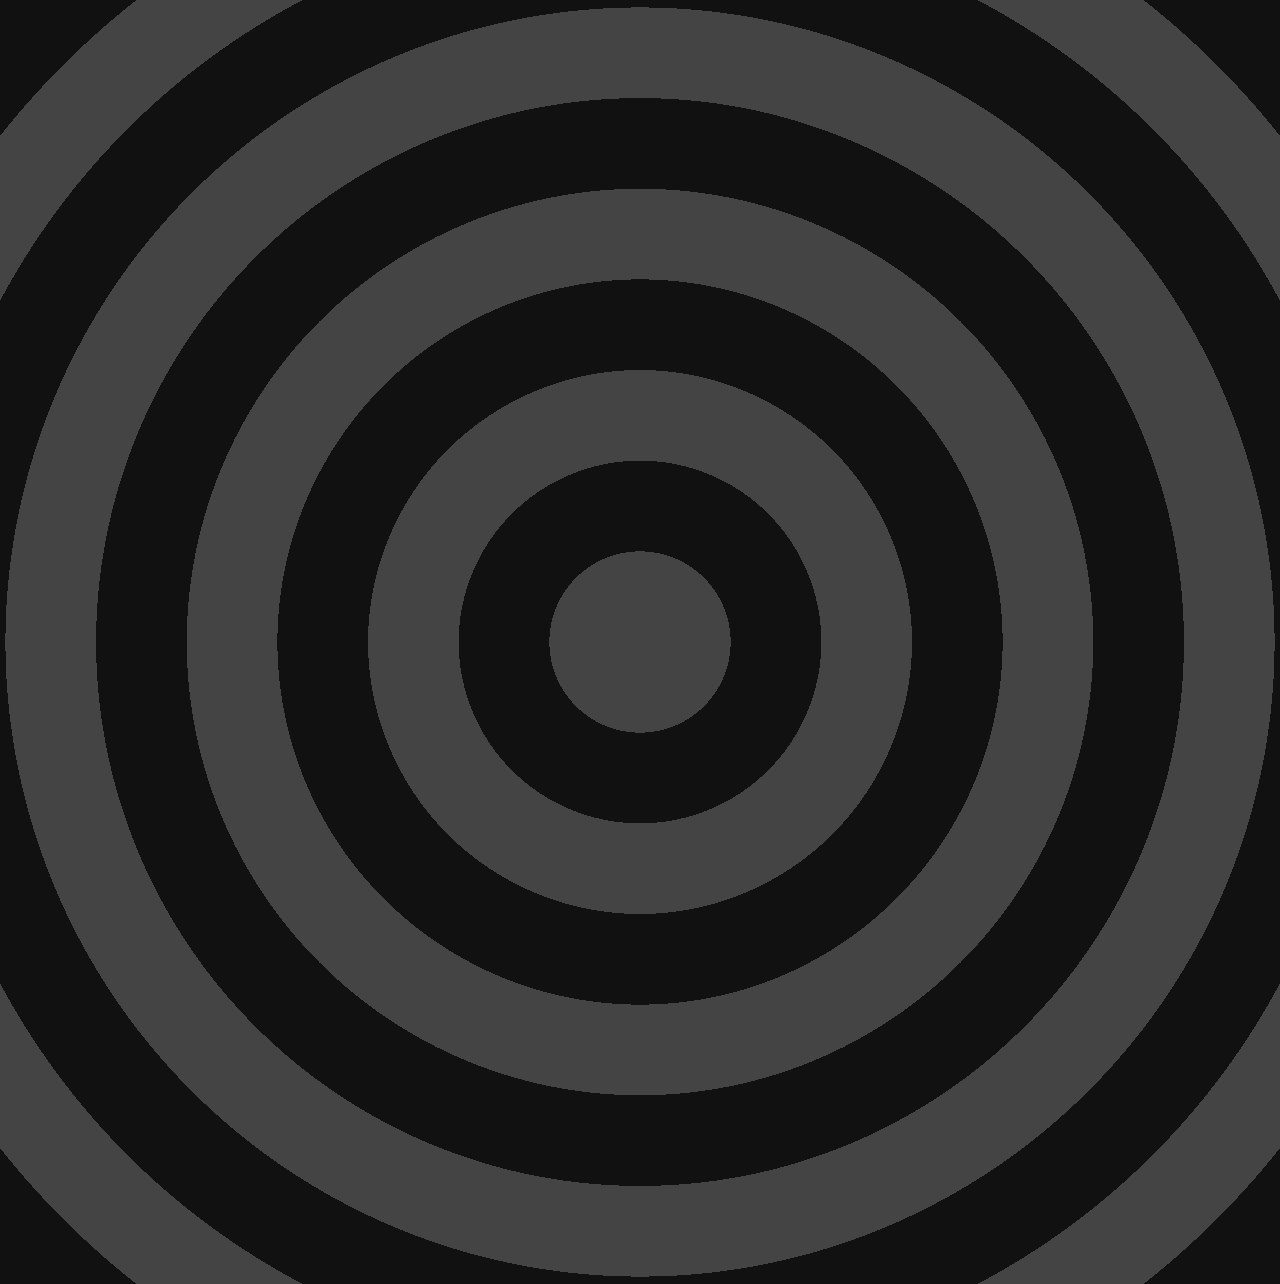
==== index2.html @ 6a1c6e18 "Create index2.html" ====
<!DOCTYPE html>
<html lang="en">
<head>
  <meta charset="UTF-8">
  <meta http-equiv="X-UA-Compatible" content="IE=edge">
  <meta name="viewport" content="width=device-width, initial-scale=1.0">
  <link rel="stylesheet" href="style.css">
  <title>Document</title>
</head>
<body>
  <div class="logo">
    <div class="border"></div>
    <svg xmlns="http://www.w3.org/2000/svg" fill="none" viewBox="0 0 400 400">
      <rect x="0" y="0" width="400" height="400" fill="var(--bg)" />
      <circle cx="114" cy="229" r="18" fill="var(--cyan)" />
      <circle cx="318" cy="237" r="7" fill="var(--magenta)" />
      <circle cx="245" cy="144" r="10" fill="var(--yellow)" />
      <path class="gear-y" fill="var(--yellow-dark)" fill-rule="evenodd" clip-rule="evenodd" d="M274.517 76.886a7.234 7.234 0 0 0-9.614 3.498l-4.287 9.187c-.968 2.075-3.302 3.127-5.552 2.702-2.204-.417-3.932-2.179-4.127-4.413l-.895-10.255a7.234 7.234 0 0 0-7.836-6.577l-4.913.429a7.233 7.233 0 0 0-6.577 7.836l.796 9.116c.238 2.727-1.533 5.199-4.105 6.135-2.573.936-5.519.18-7.089-2.064l-5.619-8.029a7.234 7.234 0 0 0-10.075-1.778l-4.041 2.828a7.234 7.234 0 0 0-1.778 10.074l6.588 9.413c1.106 1.58.941 3.699-.295 5.178-1.241 1.484-3.324 2.041-5.077 1.223l-9.953-4.643a7.235 7.235 0 0 0-9.614 3.497l-2.085 4.469a7.235 7.235 0 0 0 3.497 9.615l8.764 4.089c2.32 1.082 3.492 3.694 3.04 6.213-.45 2.505-2.433 4.49-4.969 4.711l-10.096.881a7.234 7.234 0 0 0-6.577 7.836l.429 4.913a7.234 7.234 0 0 0 7.836 6.578l10.67-.932c2.272-.198 4.343 1.251 5.131 3.391.793 2.154.142 4.617-1.739 5.933l-7.939 5.557a7.233 7.233 0 0 0-1.778 10.074l2.828 4.041a7.233 7.233 0 0 0 10.074 1.778l7.818-5.472c1.978-1.384 4.628-1.162 6.487.377 1.882 1.558 2.625 4.188 1.592 6.402l-4.174 8.947a7.234 7.234 0 0 0 3.497 9.614l4.469 2.085a7.234 7.234 0 0 0 9.614-3.497l4.351-9.326c.988-2.118 3.351-3.213 5.657-2.833 2.351.387 4.221 2.239 4.428 4.612l.881 10.096a7.234 7.234 0 0 0 7.836 6.577l4.913-.429a7.234 7.234 0 0 0 6.578-7.836l-.984-11.264c-.163-1.876 1.023-3.593 2.792-4.237 1.77-.643 3.781-.089 4.861 1.453l6.111 8.732a7.234 7.234 0 0 0 10.075 1.778l4.04-2.828a7.233 7.233 0 0 0 1.779-10.074l-5.125-7.323c-1.546-2.208-1.27-5.168.466-7.229 1.732-2.058 4.626-2.879 7.064-1.742l8.56 3.994a7.234 7.234 0 0 0 9.614-3.498l2.085-4.469a7.233 7.233 0 0 0-3.497-9.614l-9.743-4.546c-1.875-.874-2.848-2.965-2.493-5.003.356-2.047 1.985-3.659 4.054-3.839l10.249-.895a7.233 7.233 0 0 0 6.577-7.836l-.429-4.913a7.233 7.233 0 0 0-7.836-6.577l-9.698.846c-2.336.204-4.461-1.299-5.254-3.505-.787-2.192-.12-4.687 1.789-6.023l8.812-6.167a7.234 7.234 0 0 0 1.778-10.075l-2.828-4.04a7.233 7.233 0 0 0-10.074-1.779l-8.913 6.238c-1.809 1.267-4.239 1.056-5.922-.376-1.665-1.416-2.299-3.769-1.374-5.75l4.46-9.56a7.234 7.234 0 0 0-3.497-9.615l-4.469-2.085ZM245 171c14.912 0 27-12.088 27-27s-12.088-27-27-27-27 12.088-27 27 12.088 27 27 27Z" />
      <path class="gear-m" fill="var(--magenta-dark)" fill-rule="evenodd" clip-rule="evenodd" d="M337.269 186.702a4.801 4.801 0 0 0-6.381 2.321l-3.045 6.527c-.943 2.021-3.152 3.095-5.369 2.85a39.58 39.58 0 0 0-5.037-.234c-2.219.038-4.308-1.224-5.066-3.309l-2.8-7.696a4.8 4.8 0 0 0-6.153-2.87l-8.058 2.931a4.8 4.8 0 0 0-2.87 6.152l2.742 7.538c.766 2.107-.049 4.44-1.808 5.83a39.581 39.581 0 0 0-4.075 3.707c-1.541 1.613-3.923 2.209-5.944 1.266l-6.528-3.046a4.801 4.801 0 0 0-6.38 2.321l-3.626 7.771a4.801 4.801 0 0 0 2.321 6.38l6.528 3.046c2.021.943 3.095 3.151 2.849 5.368a39.385 39.385 0 0 0-.237 4.76c.022 2.204-1.239 4.274-3.311 5.027l-6.86 2.496a4.8 4.8 0 0 0-2.87 6.153l2.931 8.058a4.8 4.8 0 0 0 6.153 2.87l6.513-2.369c2.12-.771 4.467.058 5.853 1.839a39.548 39.548 0 0 0 3.878 4.291c1.612 1.541 2.208 3.924 1.265 5.945l-3.045 6.527a4.801 4.801 0 0 0 2.321 6.381l7.77 3.625a4.801 4.801 0 0 0 6.381-2.321l3.045-6.527c.943-2.021 3.152-3.095 5.369-2.85 1.838.204 3.677.277 5.504.223 2.241-.065 4.364 1.199 5.131 3.306l2.128 5.85a4.8 4.8 0 0 0 6.153 2.87l8.057-2.931a4.801 4.801 0 0 0 2.871-6.153l-2.185-6.008c-.759-2.085.031-4.395 1.756-5.79a39.568 39.568 0 0 0 3.71-3.416c1.541-1.613 3.923-2.209 5.945-1.266l6.527 3.045a4.8 4.8 0 0 0 6.38-2.32l3.626-7.771a4.8 4.8 0 0 0-2.321-6.38l-6.528-3.046c-2.021-.943-3.095-3.151-2.849-5.368.214-1.931.283-3.863.214-5.78-.082-2.255 1.184-4.399 3.304-5.17l6.691-2.434a4.8 4.8 0 0 0 2.87-6.153l-2.931-8.057a4.801 4.801 0 0 0-6.153-2.871l-7.037 2.56c-2.073.754-4.368-.022-5.767-1.726a39.67 39.67 0 0 0-3.24-3.494c-1.613-1.541-2.209-3.924-1.266-5.945l3.045-6.527a4.801 4.801 0 0 0-2.321-6.381l-7.77-3.625ZM318 255c9.941 0 18-8.059 18-18s-8.059-18-18-18-18 8.059-18 18 8.059 18 18 18Z" />
      <path class="gear-c" fill="var(--cyan-dark)" fill-rule="evenodd" clip-rule="evenodd" d="M149.281 145.451a4.804 4.804 0 0 0-6.384 2.322l-4.504 9.654c-1.035 2.219-3.569 3.286-5.931 2.642a71.624 71.624 0 0 0-3.413-.841c-2.386-.526-4.133-2.641-4.026-5.082l.474-10.806a4.803 4.803 0 0 0-4.588-5.009l-7.435-.326a4.803 4.803 0 0 0-5.009 4.588l-.482 10.993c-.106 2.415-1.993 4.357-4.385 4.7-.772.111-1.542.234-2.309.37-2.404.425-4.823-.861-5.658-3.154l-3.621-9.955a4.803 4.803 0 0 0-6.156-2.872l-6.993 2.544a4.803 4.803 0 0 0-2.871 6.155l3.66 10.062c.828 2.278-.18 4.802-2.272 6.03-.57.336-1.137.679-1.7 1.031-2.055 1.285-4.758 1.013-6.395-.775l-7.543-8.234a4.803 4.803 0 0 0-6.785-.297l-5.488 5.026a4.803 4.803 0 0 0-.297 6.786l7.48 8.166c1.645 1.797 1.67 4.531.19 6.467a71.257 71.257 0 0 0-1.303 1.761c-1.41 1.966-4.006 2.745-6.198 1.722l-9.839-4.59a4.803 4.803 0 0 0-6.383 2.322l-3.146 6.743a4.804 4.804 0 0 0 2.322 6.384l9.654 4.504c2.219 1.035 3.286 3.569 2.642 5.932a71.033 71.033 0 0 0-.62 2.443c-.554 2.352-2.653 4.061-5.067 3.955l-10.563-.463a4.802 4.802 0 0 0-5.008 4.588l-.326 7.434a4.804 4.804 0 0 0 4.588 5.009l10.369.454c2.442.107 4.396 2.034 4.71 4.458.142 1.103.31 2.201.503 3.294.425 2.404-.86 4.824-3.154 5.658l-9.955 3.621a4.804 4.804 0 0 0-2.871 6.156l2.543 6.993a4.804 4.804 0 0 0 6.156 2.872l10.061-3.66c2.279-.829 4.803.18 6.03 2.271.243.413.49.823.74 1.232 1.262 2.052.981 4.734-.795 6.361l-8.094 7.414a4.803 4.803 0 0 0-.297 6.786l5.026 5.487a4.802 4.802 0 0 0 6.786.298l7.87-7.209c1.809-1.656 4.563-1.67 6.5-.166 1 .777 2.025 1.53 3.075 2.259 2.011 1.396 2.822 4.024 1.786 6.242l-4.504 9.654a4.804 4.804 0 0 0 2.322 6.384l6.744 3.146a4.803 4.803 0 0 0 6.383-2.322l4.59-9.838c1.023-2.193 3.513-3.264 5.856-2.663.485.124.97.243 1.456.357 2.354.552 4.065 2.652 3.959 5.067l-.468 10.674a4.802 4.802 0 0 0 4.588 5.009l7.434.326a4.803 4.803 0 0 0 5.009-4.588l.46-10.501c.107-2.44 2.032-4.394 4.454-4.709.887-.115 1.77-.247 2.651-.395 2.391-.403 4.786.883 5.614 3.162l3.736 10.268a4.802 4.802 0 0 0 6.155 2.872l6.993-2.544a4.803 4.803 0 0 0 2.872-6.156l-3.696-10.161c-.835-2.294.194-4.834 2.309-6.052a71.436 71.436 0 0 0 2.593-1.569c2.058-1.304 4.778-1.039 6.423.757l6.989 7.63a4.803 4.803 0 0 0 6.786.297l5.487-5.026a4.802 4.802 0 0 0 .298-6.786l-7.041-7.687c-1.638-1.788-1.671-4.505-.211-6.441a70.466 70.466 0 0 0 1.655-2.287c1.396-2.011 4.024-2.821 6.243-1.786l9.654 4.504a4.803 4.803 0 0 0 6.383-2.322l3.146-6.744a4.802 4.802 0 0 0-2.322-6.383l-9.838-4.59c-2.192-1.023-3.264-3.513-2.663-5.856.207-.807.4-1.616.578-2.425.524-2.388 2.64-4.137 5.083-4.03l10.918.479a4.803 4.803 0 0 0 5.009-4.588l.326-7.435a4.803 4.803 0 0 0-4.588-5.009l-11.126-.487c-2.413-.106-4.355-1.991-4.7-4.382a71.221 71.221 0 0 0-.26-1.666c-.402-2.391.883-4.786 3.162-5.614l10.268-3.736a4.802 4.802 0 0 0 2.872-6.155l-2.544-6.993a4.802 4.802 0 0 0-6.155-2.872l-10.162 3.696c-2.294.835-4.833-.193-6.052-2.308a71.214 71.214 0 0 0-1.864-3.057c-1.328-2.06-1.072-4.801.735-6.457l7.776-7.123a4.804 4.804 0 0 0 .298-6.786l-5.027-5.487a4.803 4.803 0 0 0-6.786-.297l-7.988 7.317c-1.777 1.627-4.474 1.672-6.409.236-.32-.238-.642-.473-.967-.706-1.966-1.409-2.745-4.006-1.722-6.198l4.59-9.838a4.803 4.803 0 0 0-2.322-6.384l-6.743-3.146ZM114 280c28.167 0 51-22.833 51-51s-22.833-51-51-51c-28.166 0-51 22.833-51 51s22.834 51 51 51Z" />
      <path class="line-c" fill="var(--cyan)" fill-rule="evenodd" d="M89.6 330.553c-11.457-3.374-16.771-14.939-11.87-25.83l99.584-221.271c4.902-10.892 18.163-16.986 29.621-13.612 11.457 3.374 16.771 14.939 11.869 25.83l-99.583 221.271c-4.902 10.892-18.164 16.986-29.62 13.612Z" clip-rule="evenodd" />
      <path class="line-m" fill="var(--magenta)" fill-rule="evenodd" d="M110.345 238.144c0-11.944 9.683-21.626 21.626-21.626h134.561c11.944 0 21.626 9.682 21.626 21.626 0 11.943-9.682 21.626-21.626 21.626H131.971c-11.943 0-21.626-9.683-21.626-21.626Z" clip-rule="evenodd" />
      <path class="line-y" fill="var(--yellow)" fill-rule="evenodd" d="M192.118 69.84c10.891-4.901 23.694-.046 28.596 10.846l99.583 221.271c4.902 10.891.046 23.694-10.845 28.596-10.891 4.901-23.694.046-28.596-10.846l-99.584-221.27c-4.901-10.892-.046-23.695 10.846-28.597Z" clip-rule="evenodd" />
    </svg>
  </div>
</body>
</html>
---- style.css ----
* {
    box-sizing: border-box;
  }
  
  html, body {
    margin: 0;
    min-height: 100vh;
    overflow: hidden;
    
    background:
    repeating-radial-gradient(
    circle at center,
      #444 0 10%,
      #111 10% 20%
    );
    
    touch-action: none;
  }
  
  canvas {
    width: 100%;
    height: auto;
    object-fit: contain;
  }
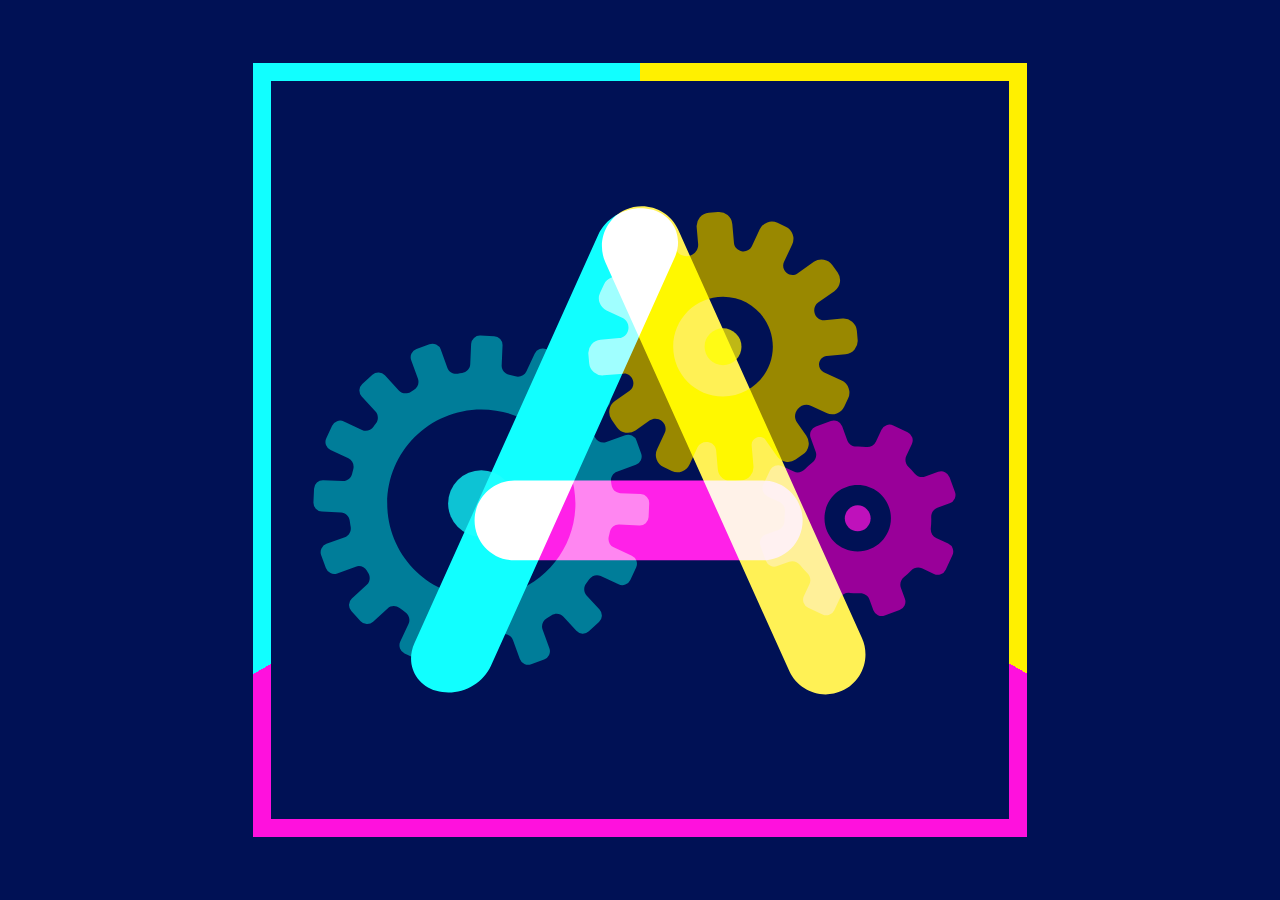
==== commit cfd6034c: "changes" ====
--- a/index2.html
+++ b/index2.html
@@ -4,7 +4,7 @@
   <meta charset="UTF-8">
   <meta http-equiv="X-UA-Compatible" content="IE=edge">
   <meta name="viewport" content="width=device-width, initial-scale=1.0">
-  <link rel="stylesheet" href="style.css">
+  <link rel="stylesheet" href="styles2.css">
   <title>Document</title>
 </head>
 <body>
--- a/styles2.css
+++ b/styles2.css
@@ -0,0 +1,108 @@
+:root {
+    --bg: #015;
+    --yellow-dark: #980;
+    --yellow: #fff000;
+    --magenta-dark: #909;
+    --magenta: #f1d;
+    --cyan-dark: #007d99;
+    --cyan: #1ff;
+    --size: 85vmin;
+    --border-width: 2vmin;
+    --duration: 5s;
+    --ease: ease-in-out;
+  }
+  html,
+  body {
+    height: 100%;
+    background: var(--bg);
+    margin: 0;
+  }
+  body {
+    display: flex;
+    align-items: center;
+    justify-content: center;
+    overflow: hidden;
+  }
+  .logo {
+    position: relative;
+    width: var(--size);
+    height: var(--size);
+    padding: 0.5vmin;
+    overflow: hidden;
+  }
+  .border {
+    position: absolute;
+    top: -25%;
+    left: -25%;
+    width: 150%;
+    height: 150%;
+    background: conic-gradient(
+      var(--yellow) 0deg 120deg,
+      var(--magenta) 120deg 240deg,
+      var(--cyan) 240deg 360deg
+    );
+    transform-origin: center;
+    animation-name: spin-border;
+  }
+  svg {
+    position: absolute;
+    top: var(--border-width);
+    left: var(--border-width);
+    width: calc(100% - var(--border-width) * 2);
+    width: calc(100% - var(--border-width) * 2);
+  }
+  circle {
+    opacity: 0.75;
+  }
+  .border,
+  path {
+    animation-duration: var(--duration);
+    animation-timing-function: var(--ease);
+    animation-direction: alternate;
+    animation-iteration-count: infinite;
+  }
+  path {
+    animation-name: spin-gear;
+  }
+  .line-c,
+  .line-m,
+  .line-y {
+    mix-blend-mode: screen;
+  }
+  .line-c,
+  .gear-c {
+    --revolutions: 3;
+    transform-origin: 28.49% 57.13%;
+  }
+  .line-m,
+  .gear-m {
+    --revolutions: 6;
+    transform-origin: 79.5% 59.25%;
+  }
+  .line-y,
+  .gear-y {
+    --revolutions: -4;
+    transform-origin: 61.25% 36%;
+  }
+  
+  @keyframes spin-border {
+    0%,
+    10% {
+      transform: rotate(-60deg);
+    }
+    90%,
+    100% {
+      transform: rotate(300deg);
+    }
+  }
+  @keyframes spin-gear {
+    0%,
+    10% {
+      transform: rotate(0deg);
+    }
+    90%,
+    100% {
+      transform: rotate(calc(360deg * var(--revolutions)));
+    }
+  }
+  